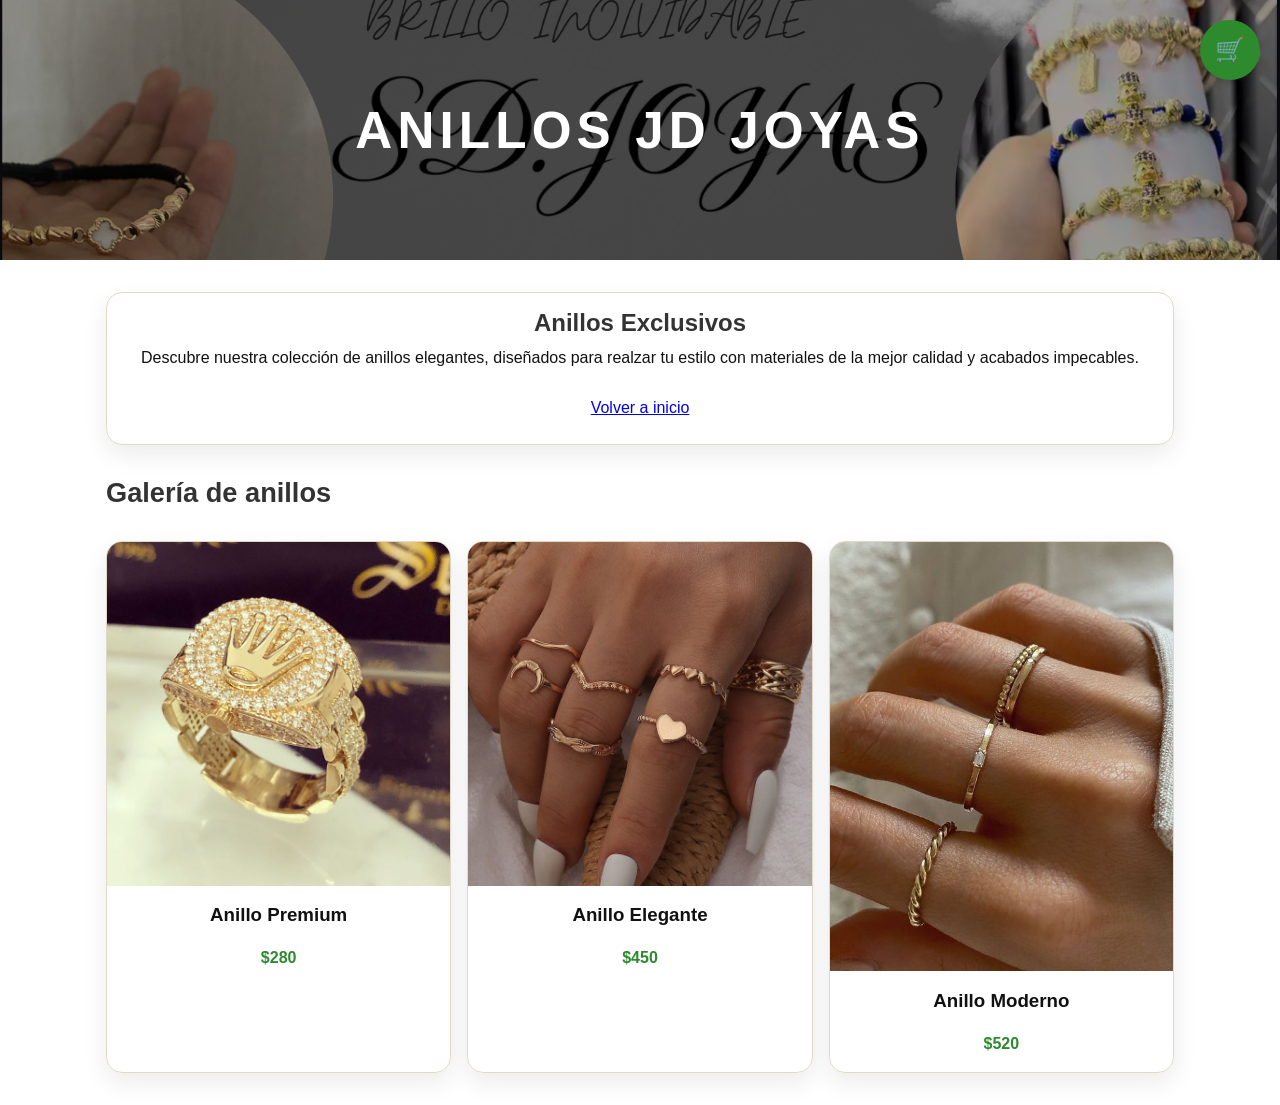
==== anillos/index.html @ 74bc12c6 "Add files via upload" ====
<!DOCTYPE html>
<html lang="es">
<head>
    <meta charset="UTF-8">
    <meta name="viewport" content="width=device-width, initial-scale=1.0">
    <title>Anillos - JD Joyas</title>
    <link rel="stylesheet" href="../Style.css">
</head>
<body>
    <header>
        <h1>Anillos JD Joyas</h1>
        <button class="cart-button">🛒</button>
    </header>

    <main>
        <section>
            <article>
                <h2>Anillos exclusivos</h2>
                <p>Descubre nuestra colección de anillos elegantes, diseñados para realzar tu estilo con materiales de la mejor calidad y acabados impecables.</p>
                <p><a href="../index.html">Volver a inicio</a></p>
            </article>
        </section>

        <section class="gallery">
            <h2>Galería de anillos</h2>
            <article>
                <img src="../img/anillo1.jpeg" alt="Anillo Premium">
                <h3>Anillo Premium</h3>
                <p class="price-green">$280</p>
            </article>
            <article>
                <img src="../img/anillo2.jpeg" alt="Anillo Elegante">
                <h3>Anillo Elegante</h3>
                <p class="price-green">$450</p>
            </article>
            <article>
                <img src="../img/anillo3.jpeg" alt="Anillo Moderno">
                <h3>Anillo Moderno</h3>
                <p class="price-green">$520</p>
            </article>
        </section>
    </main>
</body>
</html>
---- Style.css ----
/* Estilo básico para JD Joyas */
:root {
    --fondo: #ffffff;
    --texto: #111111;
    --acento: white;
    --panel: rgba(0, 0, 0, 0.8);
    --blanco: #ffffff;
}

* {
    box-sizing: border-box;
}

html, body {
    margin: 0;
    padding: 0;
    font-family: Arial, Helvetica, sans-serif;
    background: var(--fondo);
    color: var(--texto);
}

body {
    min-height: 100vh;
}

header {
    background: linear-gradient(rgba(0,0,0,0.35), rgba(0,0,0,0.35)), url("img/header.png") center/cover no-repeat;
    min-height: 260px;
    display: flex;
    align-items: center;
    justify-content: center;
    text-align: center;
    color: var(--blanco);
    padding: 2rem 1rem;
}

header h1 {
    margin: 0;
    font-size: clamp(2rem, 4vw, 4rem);
    letter-spacing: 0.1em;
    text-transform: uppercase;
}

main {
    max-width: 1100px;
    margin: 2rem auto;
    padding: 0 1rem;
}

section {
    margin-bottom: 2rem;
}

section:first-of-type {
    display: grid;
    gap: 1.5rem;
    grid-template-columns: repeat(auto-fit, minmax(220px, 1fr));
}

article {
    background: rgba(255, 255, 255, 0.9);
    border: 1px solid #e1d8c8;
    border-radius: 16px;
    overflow: hidden;
    box-shadow: 0 10px 25px rgba(0,0,0,0.08);
    text-align: center;
    transition: transform 0.25s ease, box-shadow 0.25s ease;
}

article:hover {
    transform: translateY(-8px);
    box-shadow: 0 18px 35px rgba(0,0,0,0.12);
}

article img {
    width: 100%;
    display: block;
    object-fit: cover;
    min-height: 220px;
}

article h2 {
    margin: 1rem 0 0.5rem;
    color: var(--panel);
    text-transform: capitalize;
}

article p {
    margin: 0 1rem 1.5rem;
    line-height: 1.6;
}

section:nth-of-type(2) {
    display: grid;
    gap: 1rem;
    grid-template-columns: repeat(auto-fit, minmax(280px, 1fr));
}

.gallery h2 {
    grid-column: 1 / -1;
    margin: 0 0 1rem;
    font-size: 1.7rem;
    color: var(--panel);
}

.price-green {
    color: #2d8a2d;
    font-weight: 700;
    margin-bottom: 1rem;
}

footer:last-of-type {
    background: var(--texto);
    color: var(--fondo);
    padding: 1.5rem;
}

footer:last-of-type h2 {
    margin-top: 0;
}

footer:last-of-type p {
    margin: 0.6rem 0;
}

footer:last-of-type a {
    color: var(--acento);
    text-decoration: none;
}

footer:last-of-type a:hover {
    text-decoration: underline;
}

.cart-button {
    background-color: #2d8a2d;
    color: white;
    border: none;
    border-radius: 50%;
    width: 60px;
    height: 60px;
    font-size: 1.5rem;
    cursor: pointer;
    display: flex;
    align-items: center;
    justify-content: center;
    text-align: center;
    position: absolute;
    top: 20px;
    right: 20px;
    box-shadow: 0 4px 8px rgba(0,0,0,0.2);
}

.cart-button:hover {
    background-color: #1e5e1e;
}
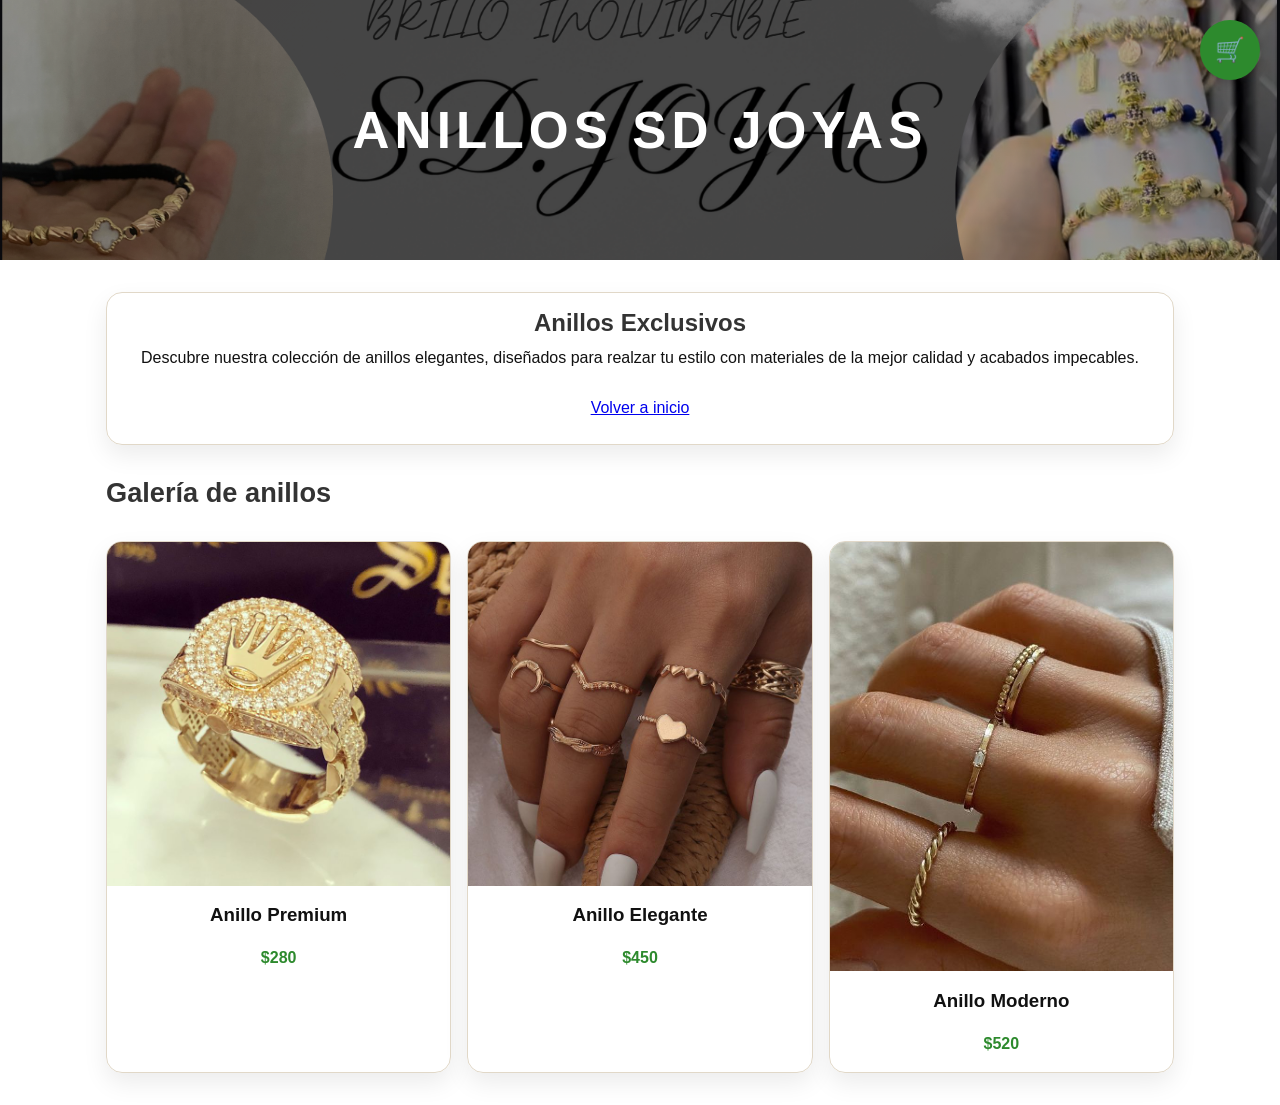
==== commit 6b17811a: "Change title and header from JD Joyas to SD Joyas" ====
--- a/anillos/index.html
+++ b/anillos/index.html
@@ -3,12 +3,12 @@
 <head>
     <meta charset="UTF-8">
     <meta name="viewport" content="width=device-width, initial-scale=1.0">
-    <title>Anillos - JD Joyas</title>
+    <title>Anillos - SD Joyas</title>
     <link rel="stylesheet" href="../Style.css">
 </head>
 <body>
     <header>
-        <h1>Anillos JD Joyas</h1>
+        <h1>Anillos SD Joyas</h1>
         <button class="cart-button">🛒</button>
     </header>
 
